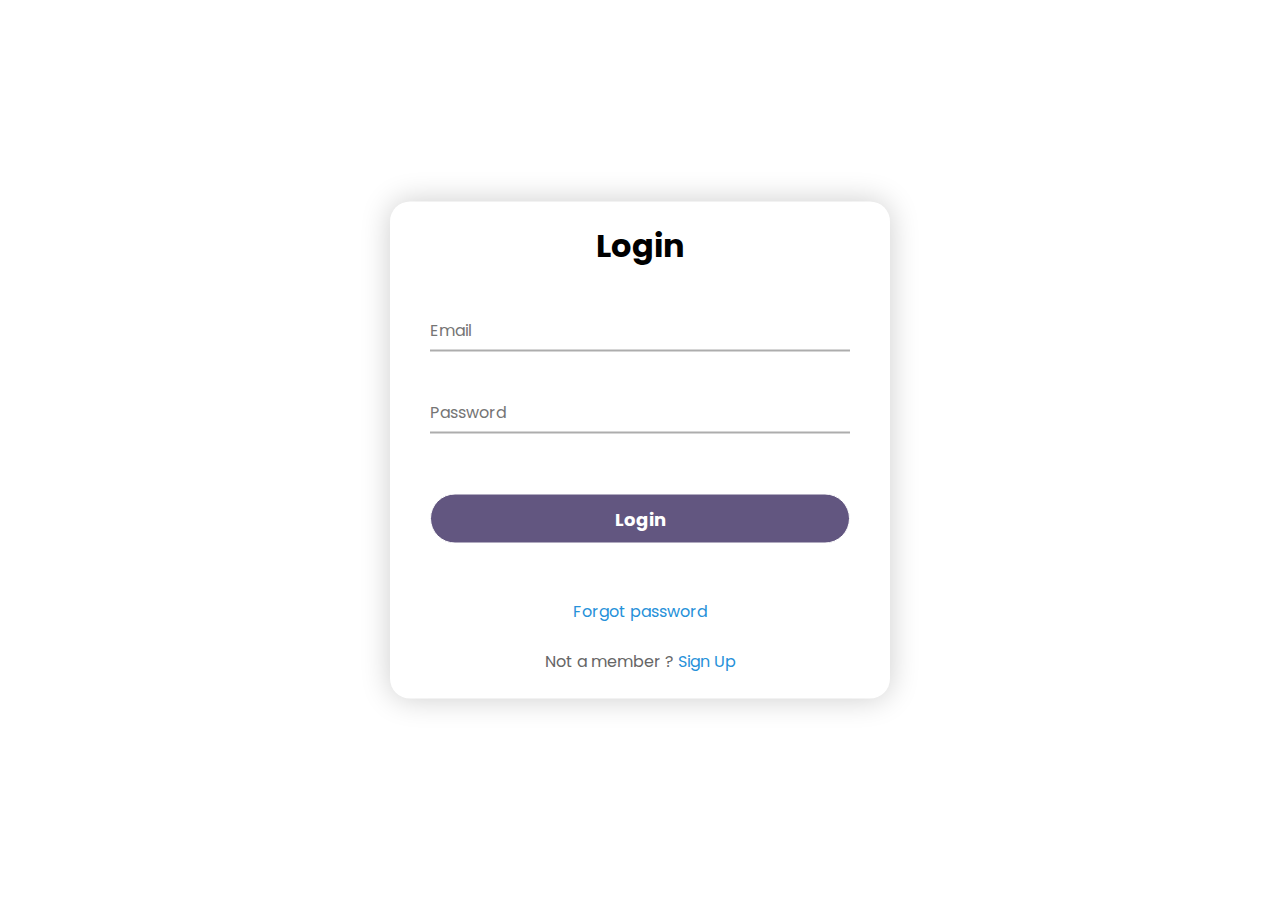
==== login.html @ 2a05a90a "1st" ====
<!DOCTYPE html>
<html>
    <head>
        <meta http-equiv="Content-Type" content="text/html; charset=UTF-8">
        <link rel="stylesheet" href="./css/main.css">
        <link href="./css/login.css" rel="stylesheet" type="text/css"/>
        <title>Quiz Practice</title>
    </head>
    <body>
        <div class="container_form">
            <h1>Login</h1>
            <form action="login" method="POST">
                <div class="form-control">
                    <input type="text" id="email" placeholder="Email" name="email" />
                    <span></span>
                    <small></small>
                </div>
                <div class="form-control">
                    <input type="password" id="password" placeholder="Password" name="password" />
                    <span></span>
                    <small></small>
                </div>
                <input type="submit" value="Login" />
                <div class="signup_link"><a href="#"> Forgot password</a></div>
                <div class="signup_link">Not a member ? <a href="#">Sign Up</a></div>
            </form>
        </div>
    </body>
</html>
---- css/main.css ----
*,
*:before,
*:after {
  margin: 0;
  padding: 0;
  box-sizing: border-box;
}

html {
  scroll-behavior: smooth;
}

body {
  font-family: "Roboto", sans-serif;
}
img {
  max-width: 100%;
  width: 100%;
}
.container{
  max-width: 1200px;
  width: 100%;
  margin: 0 auto;
  padding: 0 10px;
}

button{
  text-align: center;
  color: #fff;
  background-color: var(--gray);
  padding: .8rem 2.5rem;
  border: none;
  border-radius: 100px;
  cursor: pointer;
  transition: var(--smooth);
}

button:hover{
  background-color: var(--green-l);
  transition: var(--smooth);
}

:root{
  --green: #54b192 ;
  --green-l: #A4CEC0;
  --grey: #eaebec;
  --gray: #625680;
  --purple:#a18cd1;
  --purple-l:#c4b1f0;
  --smooth: all .3s ease-in;
  --black: #000;
}
/* === Overlay === */
#overlay{
  position: fixed;
  top: 0;
  left: 0;
  width: 100vw;
  height: 100vh;
  background: rgba(0, 0, 0, 0.4);
  z-index: 4;
  display: none;
}
#overlay.show{
  display: initial;
}
/* === Header === */
header{
  position: absolute;
  width: 100%;
}
.navbar{
  display: flex;
  justify-content: space-between;
  align-items: center;
  padding: 20px 0;
}
/* logo */
.navbar__logo img{
  width: 100px;
  height: 100px;
  object-fit: cover;
  border-radius: 50px ;
  margin-top: 5px;
}
/* subject-blog */
.navbar__subject-blog{
  list-style-type: none;
}
.navbar__subject-blog{
  display: inline;
  margin: 0 80px;
}
.navbar__subject-blog a{
  text-decoration: none;
  transition: var(--smooth);
}
.navbar__subject-blog a:hover{
  color: var(--green);
  transition: var(--smooth);
}
.navbar__links{
  position: fixed;
  top: 0;
  left: 0;
  width: 15%;
  height: 100%;
  background-color: var(--gray);
  z-index: 5;
  transition: var(--smooth);
  transform: translateX(-100%);
  opacity: 0;
}
.navbar__links.navbar__open{
  transform: translateX(0);
  opacity: 1;
  transition: var(--smooth);
}

.navbar__link{
  list-style: none;
  margin: 55px;
}

.navbar__link a{
  text-decoration: none;
  color: #fff;
  font-weight: 300;
  transition: var(--smooth);
}

.navbar__link a:hover{
  color: var(--green);
  transition: var(--smooth);
}

.navbar__btn {
  font-size: 1rem;
  background-color: var(--green);
  margin-left: 45px;
}

.navbar__icons{
  display: flex;
  justify-content: center;
  align-items: center;
  width: 80px;
  height: 80px;
  cursor: pointer;
  transition: var(--smooth);
  z-index: 6;
}

.navbar__icon{
  width: 45px;
  height: 6px;
  background-color: var(--gray);
  border-radius: 5px;
  transition: var(--smooth);
  position: relative;
}
.navbar__icon:before, .navbar__icon:after{
  content: "";
  position: absolute;
  width: 45px;
  height: 6px;
  background-color: var(--gray);
  border-radius: 5px;
  transition: var(--smooth);
}

.navbar__icon:before{
  transform: translateY(-12px);
}

.navbar__icon:after{
  transform: translateY(12px);
}
/* button animation */
.open .navbar__icon{
  transform: translateX(-50px);
  background: transparent;
}
.open .navbar__icon:before{
  transform: rotate(45deg) translate(35px,-35px);
}
.open .navbar__icon:after{
  transform: rotate(-45deg) translate(35px,35px);
}
---- css/login.css ----
@import url('https://fonts.googleapis.com/css2?family=Poppins:wght@400;500;600;700&display=swap');

* {
	margin: 0;
	padding: 0;
	box-sizing: border-box;
	font-family: 'Poppins', sans-serif;
}

body {
	/* background-image: linear-gradient(to top, #a18cd1 0%, #fbc2eb 100%); */
	height: 100vh;
	overflow: hidden;
}
.container_signup {
	position: absolute;
	top: 50%;
	left: 50%;
	transform: translate(-50%, -50%);
	width: 800px;
	background: white;
	border-radius: 20px;
	box-shadow: 0px 0px 30px rgba(0, 0, 0, 0.2);
}

.container_signup h1 {
	text-align: center;
	padding-top: 20px;
}

.container_signup form {
	padding: 0 40px;
}
.container_form {
	position: absolute;
	top: 50%;
	left: 50%;
	transform: translate(-50%, -50%);
	width: 500px;
	background: white;
	border-radius: 20px;
	box-shadow: 0px 0px 30px rgba(0, 0, 0, 0.2);
}

.container_form h1 {
	text-align: center;
	padding-top: 20px;
}

.container_form form {
	padding: 0 40px;
}

form .form-control {
	position: relative;
	border-bottom: 2px solid #adadad;
	margin: 40px 0;
}

.form-control.success {
	border-bottom-color: #2691d9;
}

.form-control.error {
	border-bottom-color: #e74c3c;
}

.form-control input {
	width: 100%;
	height: 40px;
	font-size: 16px;
	border: none;
	background: none;
	outline: none;
}

small {
	position: absolute;
	left: 0;
	top: 100%;
	margin-top: 3px;
	color: #e74c3c;
}

.form-control span::before {
	content: '';
	position: absolute;
	top: 40px;
	left: 0;
	width: 0%;
	height: 2px;
	background: var(--purple);
	transition: 0.3s;
}

.form-control input:focus ~ span::before {
	width: 100%;
}

input[type='submit'] {
	margin-top: 20px;
	width: 100%;
	height: 50px;
	border: 1px solid;
	background: var(--gray);
	border-radius: 50px;
	font-size: 18px;
	color: #fff;
	font-weight: 700;
	cursor: pointer;
	outline: none;
	transition: 0.5s;
    margin-bottom: 30px;
}

input[type='submit']:hover {
	background-color: #c4b1f0;
}

.signup_link {
	margin: 25px 0;
	text-align: center;
	font-size: 16px;
	color: #666666;
}

.signup_link a {
	color: #2691d9;
	text-decoration: none;
}

.signup_link a:hover {
	text-decoration: underline;
}
form .gender-details .gender-title{
	font-size: 20px;
	font-weight: 500;
   }
   form .category{
	 display: flex;
	 width: 80%;
	 margin: 14px 0 ;
	 justify-content: flex-start;
   }
   form .category label{
	 display: flex;
	 align-items: center;
	 cursor: pointer;
   }
   form .category label .dot{
	height: 18px;
	width: 18px;
	border-radius: 50%;
	margin-right: 10px;
	background: #d9d9d9;
	border: 5px solid transparent;
	transition: all 0.3s ease;
  }
   #dot-1:checked ~ .category label .one,
   #dot-2:checked ~ .category label .two,
   #dot-3:checked ~ .category label .three{
	 background: #9b59b6;
	 border-color: #d9d9d9;
   }
   form input[type="radio"]{
	 display: none;
   }
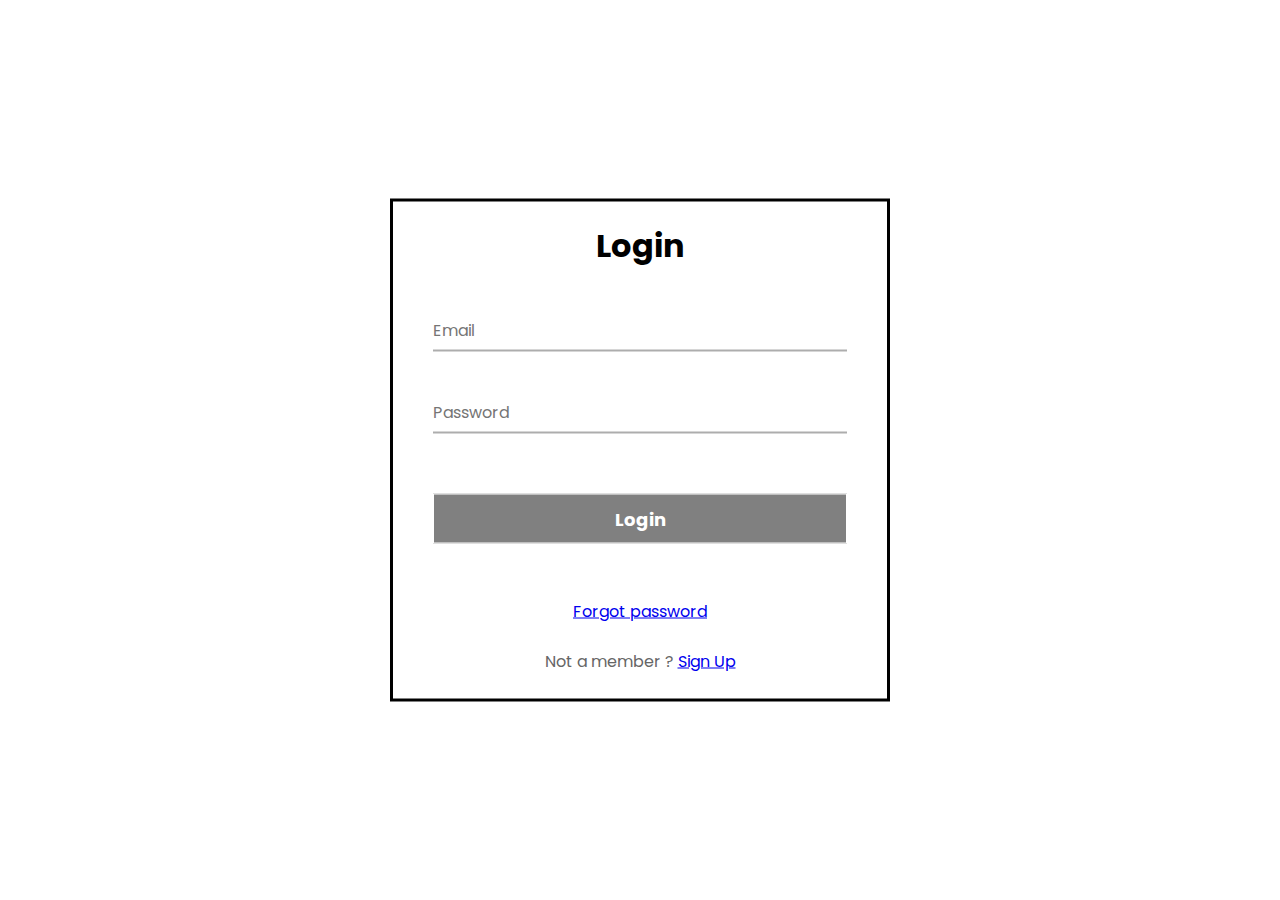
==== commit 21f84ab9: "2nd" ====
--- a/login.html
+++ b/login.html
@@ -21,8 +21,8 @@
                     <small></small>
                 </div>
                 <input type="submit" value="Login" />
-                <div class="signup_link"><a href="#"> Forgot password</a></div>
-                <div class="signup_link">Not a member ? <a href="#">Sign Up</a></div>
+                <div class="signup_link"><a href="resetPassword.html"> Forgot password</a></div>
+                <div class="signup_link">Not a member ? <a href="signup.html">Sign Up</a></div>
             </form>
         </div>
     </body>
--- a/css/main.css
+++ b/css/main.css
@@ -15,7 +15,7 @@
 }
 img {
   max-width: 100%;
-  width: 100%;
+  /* width: 100%; */
 }
 .container{
   max-width: 1200px;
@@ -27,16 +27,16 @@
 button{
   text-align: center;
   color: #fff;
-  background-color: var(--gray);
+  background-color: gray;  /*var(--gray)*/
   padding: .8rem 2.5rem;
   border: none;
-  border-radius: 100px;
+  /* border-radius: 100px; */
   cursor: pointer;
   transition: var(--smooth);
 }
 
 button:hover{
-  background-color: var(--green-l);
+  /* background-color: var(--green-l); */
   transition: var(--smooth);
 }
 
@@ -66,7 +66,7 @@
 }
 /* === Header === */
 header{
-  position: absolute;
+  position: relative;
   width: 100%;
 }
 .navbar{
@@ -80,7 +80,7 @@
   width: 100px;
   height: 100px;
   object-fit: cover;
-  border-radius: 50px ;
+  /* border-radius: 50px ; */
   margin-top: 5px;
 }
 /* subject-blog */
@@ -94,9 +94,10 @@
 .navbar__subject-blog a{
   text-decoration: none;
   transition: var(--smooth);
+  color: black;
 }
 .navbar__subject-blog a:hover{
-  color: var(--green);
+  /* color: var(--green); */
   transition: var(--smooth);
 }
 .navbar__links{
@@ -105,7 +106,8 @@
   left: 0;
   width: 15%;
   height: 100%;
-  background-color: var(--gray);
+  background-color: gray;
+  /* background-color: var(--gray); */
   z-index: 5;
   transition: var(--smooth);
   transform: translateX(-100%);
@@ -130,13 +132,13 @@
 }
 
 .navbar__link a:hover{
-  color: var(--green);
+  /* color: var(--green); */
   transition: var(--smooth);
 }
 
 .navbar__btn {
   font-size: 1rem;
-  background-color: var(--green);
+  /* background-color: var(--green); */
   margin-left: 45px;
 }
 
@@ -154,8 +156,8 @@
 .navbar__icon{
   width: 45px;
   height: 6px;
-  background-color: var(--gray);
-  border-radius: 5px;
+  background-color: black; /*var(--gray)*/
+  /* border-radius: 5px; */
   transition: var(--smooth);
   position: relative;
 }
@@ -164,8 +166,8 @@
   position: absolute;
   width: 45px;
   height: 6px;
-  background-color: var(--gray);
-  border-radius: 5px;
+  background-color: black; /*var(--gray)*/
+  /* border-radius: 5px; */
   transition: var(--smooth);
 }
 
--- a/css/login.css
+++ b/css/login.css
@@ -9,8 +9,8 @@
 
 body {
 	/* background-image: linear-gradient(to top, #a18cd1 0%, #fbc2eb 100%); */
-	height: 100vh;
-	overflow: hidden;
+	height: 100%;
+	/* overflow: hidden; */
 }
 .container_signup {
 	position: absolute;
@@ -19,8 +19,9 @@
 	transform: translate(-50%, -50%);
 	width: 800px;
 	background: white;
-	border-radius: 20px;
-	box-shadow: 0px 0px 30px rgba(0, 0, 0, 0.2);
+	/* border-radius: 20px; */
+	/* box-shadow: 0px 0px 30px rgba(0, 0, 0, 0.2); */
+	border-style: solid;
 }
 
 .container_signup h1 {
@@ -38,8 +39,10 @@
 	transform: translate(-50%, -50%);
 	width: 500px;
 	background: white;
-	border-radius: 20px;
-	box-shadow: 0px 0px 30px rgba(0, 0, 0, 0.2);
+	/* border-radius: 20px; */
+	/* box-shadow: 0px 0px 30px rgba(0, 0, 0, 0.2); */
+	border-style: solid;
+	/* animation:  modalFadeIn ease 0.5s; */
 }
 
 .container_form h1 {
@@ -102,8 +105,8 @@
 	width: 100%;
 	height: 50px;
 	border: 1px solid;
-	background: var(--gray);
-	border-radius: 50px;
+	background: gray; /*var(--gray)*/
+	/* border-radius: 50px;	 */
 	font-size: 18px;
 	color: #fff;
 	font-weight: 700;
@@ -114,7 +117,7 @@
 }
 
 input[type='submit']:hover {
-	background-color: #c4b1f0;
+	background-color: gray;
 }
 
 .signup_link {
@@ -125,8 +128,9 @@
 }
 
 .signup_link a {
-	color: #2691d9;
-	text-decoration: none;
+	/* color: #2691d9; */
+	/* text-decoration: none; */
+	text-decoration: underline;
 }
 
 .signup_link a:hover {
@@ -164,4 +168,14 @@
    }
    form input[type="radio"]{
 	 display: none;
-   }+   }
+   /* @keyframes modalFadeIn {
+    from { 
+        opacity: 0;
+        transform: translateY(-200px) translateX(-200px);
+    }
+    to{
+        opacity: 1;
+        transform: 0;
+    } */
+/* } */